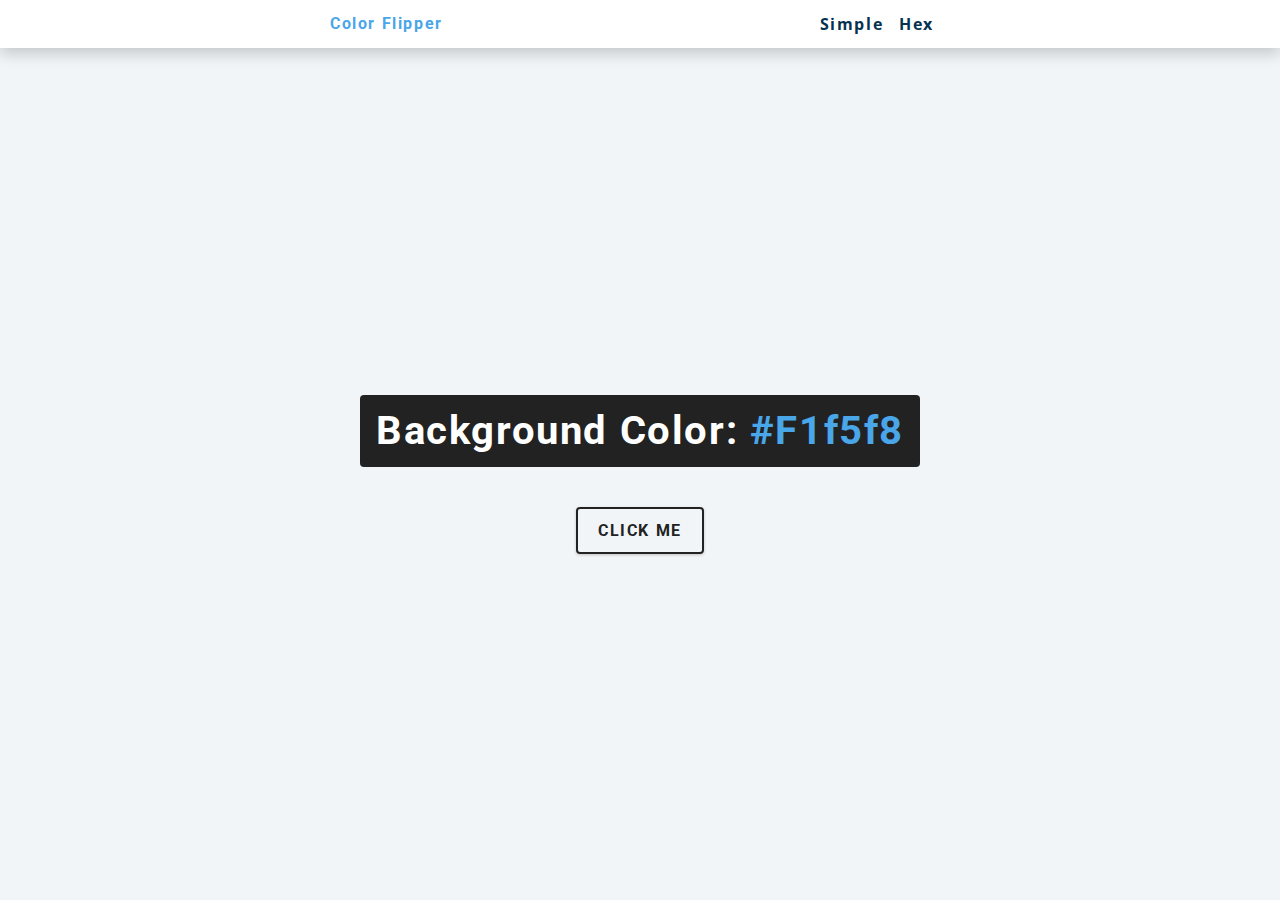
==== Color Flipper/index.html @ 9c689dee "Creating Counter Project" ====
<!DOCTYPE html>
<html lang="en">
  <head>
    <meta charset="UTF-8" />
    <meta name="viewport" content="width=device-width, initial-scale=1.0" />
    <title>Color Flipper || Simple</title>

    <!-- styles -->
    <link rel="stylesheet" href="styles.css" />
  </head>
  <body>
    <nav>
      <div class="nav-center">
        <h4>color flipper</h4>
        <ul class="nav-links">
          <li><a href="index.html">simple</a></li>
          <li><a href="hex.html">hex</a></li>
        </ul>
      </div>
    </nav>
    <main>
      <div class="container">
        <h2>background color: 
          <span class="color">
            #f1f5f8
          </span>
        </h2>
        <button class="btn btn-hero" id="btn">click me</button>
      </div>
    </main>


    <!-- javascript -->
    <script src="app.js"></script>
  </body>
</html>
---- Color Flipper/styles.css ----
/*
=============== 
Fonts
===============
*/
@import url("https://fonts.googleapis.com/css?family=Open+Sans|Roboto:400,700&display=swap");

/*
=============== 
Variables
===============
*/

:root {
  /* dark shades of primary color*/
  --clr-primary-1: hsl(205, 86%, 17%);
  --clr-primary-2: hsl(205, 77%, 27%);
  --clr-primary-3: hsl(205, 72%, 37%);
  --clr-primary-4: hsl(205, 63%, 48%);
  /* primary/main color */
  --clr-primary-5: hsl(205, 78%, 60%);
  /* lighter shades of primary color */
  --clr-primary-6: hsl(205, 89%, 70%);
  --clr-primary-7: hsl(205, 90%, 76%);
  --clr-primary-8: hsl(205, 86%, 81%);
  --clr-primary-9: hsl(205, 90%, 88%);
  --clr-primary-10: hsl(205, 100%, 96%);
  /* darkest grey - used for headings */
  --clr-grey-1: hsl(209, 61%, 16%);
  --clr-grey-2: hsl(211, 39%, 23%);
  --clr-grey-3: hsl(209, 34%, 30%);
  --clr-grey-4: hsl(209, 28%, 39%);
  /* grey used for paragraphs */
  --clr-grey-5: hsl(210, 22%, 49%);
  --clr-grey-6: hsl(209, 23%, 60%);
  --clr-grey-7: hsl(211, 27%, 70%);
  --clr-grey-8: hsl(210, 31%, 80%);
  --clr-grey-9: hsl(212, 33%, 89%);
  --clr-grey-10: hsl(210, 36%, 96%);
  --clr-white: #fff;
  --clr-red-dark: hsl(360, 67%, 44%);
  --clr-red-light: hsl(360, 71%, 66%);
  --clr-green-dark: hsl(125, 67%, 44%);
  --clr-green-light: hsl(125, 71%, 66%);
  --clr-black: #222;
  --ff-primary: "Roboto", sans-serif;
  --ff-secondary: "Open Sans", sans-serif;
  --transition: all 0.3s linear;
  --spacing: 0.1rem;
  --radius: 0.25rem;
  --light-shadow: 0 5px 15px rgba(0, 0, 0, 0.1);
  --dark-shadow: 0 5px 15px rgba(0, 0, 0, 0.2);
  --max-width: 1170px;
  --fixed-width: 620px;
}
/*
=============== 
Global Styles
===============
*/

*,
::after,
::before {
  margin: 0;
  padding: 0;
  box-sizing: border-box;
}
body {
  font-family: var(--ff-secondary);
  background: var(--clr-grey-10);
  color: var(--clr-grey-1);
  line-height: 1.5;
  font-size: 0.875rem;
}
ul {
  list-style-type: none;
}
a {
  text-decoration: none;
}
h1,
h2,
h3,
h4 {
  letter-spacing: var(--spacing);
  text-transform: capitalize;
  line-height: 1.25;
  margin-bottom: 0.75rem;
  font-family: var(--ff-primary);
}
h1 {
  font-size: 3rem;
}
h2 {
  font-size: 2rem;
}
h3 {
  font-size: 1.25rem;
}
h4 {
  font-size: 0.875rem;
}
p {
  margin-bottom: 1.25rem;
  color: var(--clr-grey-5);
}
@media screen and (min-width: 800px) {
  h1 {
    font-size: 4rem;
  }
  h2 {
    font-size: 2.5rem;
  }
  h3 {
    font-size: 1.75rem;
  }
  h4 {
    font-size: 1rem;
  }
  body {
    font-size: 1rem;
  }
  h1,
  h2,
  h3,
  h4 {
    line-height: 1;
  }
}
/*  global classes */

/* section */
.section {
  padding: 5rem 0;
}

.section-center {
  width: 90vw;
  margin: 0 auto;
  max-width: 1170px;
}
@media screen and (min-width: 992px) {
  .section-center {
    width: 95vw;
  }
}
main {
  min-height: 100vh;
  display: grid;
  place-items: center;
}

/*
=============== 
Nav
===============
*/
nav {
  background: var(--clr-white);
  height: 3rem;
  display: grid;
  align-items: center;
  box-shadow: var(--dark-shadow);
}
.nav-center {
  width: 90vw;
  max-width: var(--fixed-width);
  margin: 0 auto;
  display: flex;
  align-items: center;
  justify-content: space-between;
}
.nav-center h4 {
  margin-bottom: 0;
  color: var(--clr-primary-5);
}
.nav-links {
  display: flex;
}
nav a {
  text-transform: capitalize;
  font-weight: 700;
  font-size: 1rem;
  color: var(--clr-primary-1);
  letter-spacing: var(--spacing);
  margin-right: 1rem;
}
nav a:hover {
  color: var(--clr-primary-5);
}
/*
=============== 
Container
===============
*/
main {
  min-height: calc(100vh - 3rem);
  display: grid;
  place-items: center;
}
.container {
  text-align: center;
}
.container h2 {
  background: var(--clr-black);
  color: var(--clr-white);
  padding: 1rem;
  border-radius: var(--radius);
  margin-bottom: 2.5rem;
}
.color {
  color: var(--clr-primary-5);
}
.btn-hero {
  font-family: var(--ff-primary);
  text-transform: uppercase;
  background: transparent;
  color: var(--clr-black);
  letter-spacing: var(--spacing);
  display: inline-block;
  font-weight: 700;
  transition: var(--transition);
  border: 2px solid var(--clr-black);
  cursor: pointer;
  box-shadow: 0 1px 3px rgba(0, 0, 0, 0.2);
  border-radius: var(--radius);
  font-size: 1rem;
  padding: 0.75rem 1.25rem;
}
.btn-hero:hover {
  color: var(--clr-white);
  background: var(--clr-black);
}
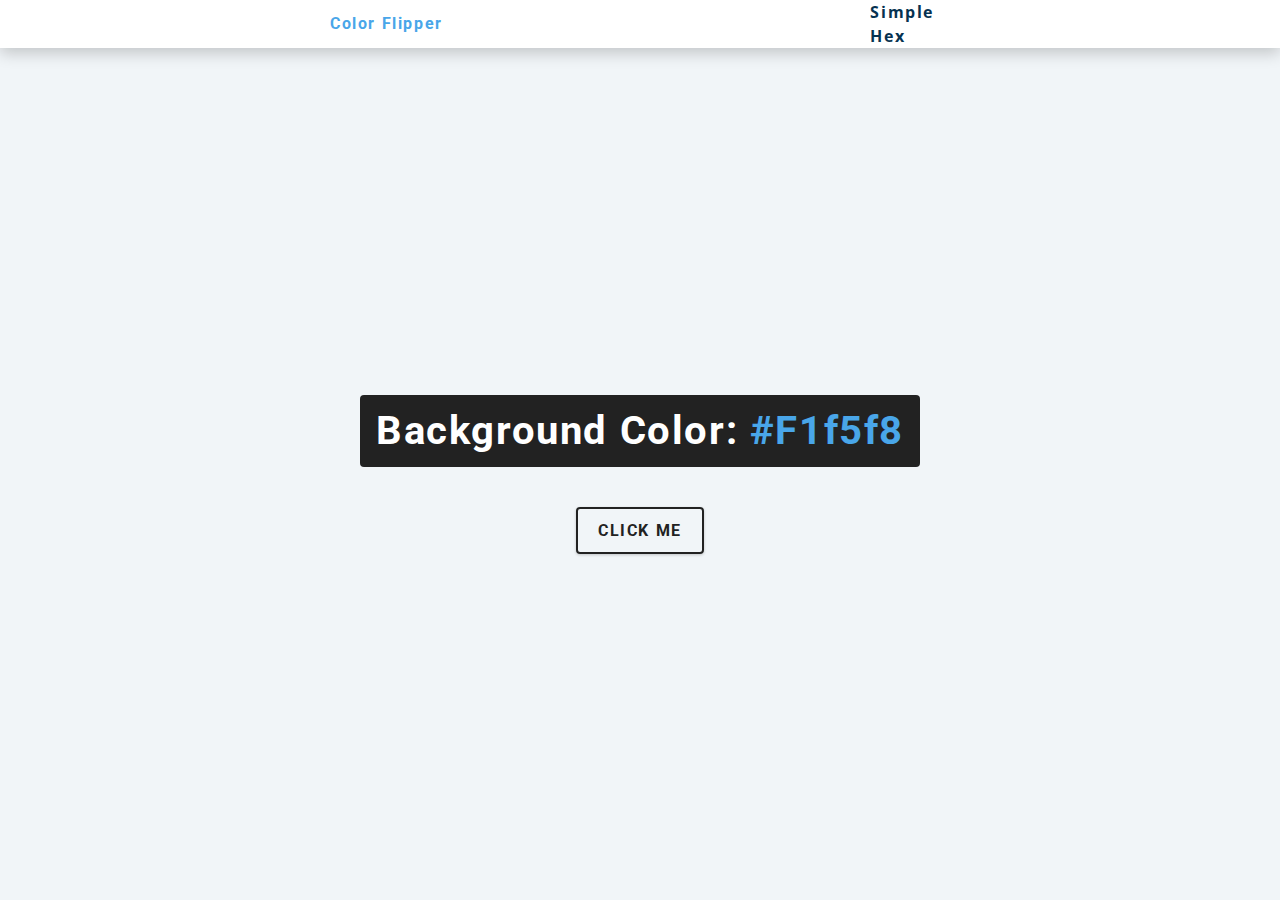
==== commit 4541da84: "Doing color flipper and counter javascript projects" ====
--- a/Color Flipper/index.html
+++ b/Color Flipper/index.html
@@ -12,19 +12,15 @@
     <nav>
       <div class="nav-center">
         <h4>color flipper</h4>
-        <ul class="nav-links">
+        <ul>
           <li><a href="index.html">simple</a></li>
           <li><a href="hex.html">hex</a></li>
         </ul>
-      </div>
+      </div> 
     </nav>
     <main>
       <div class="container">
-        <h2>background color: 
-          <span class="color">
-            #f1f5f8
-          </span>
-        </h2>
+        <h2>background color: <span class="color">#f1f5f8</span></h2>
         <button class="btn btn-hero" id="btn">click me</button>
       </div>
     </main>
@@ -33,4 +29,4 @@
     <!-- javascript -->
     <script src="app.js"></script>
   </body>
-</html>+</html>
--- a/Color Flipper/styles.css
+++ b/Color Flipper/styles.css
@@ -231,4 +231,4 @@
 .btn-hero:hover {
   color: var(--clr-white);
   background: var(--clr-black);
-}+}
